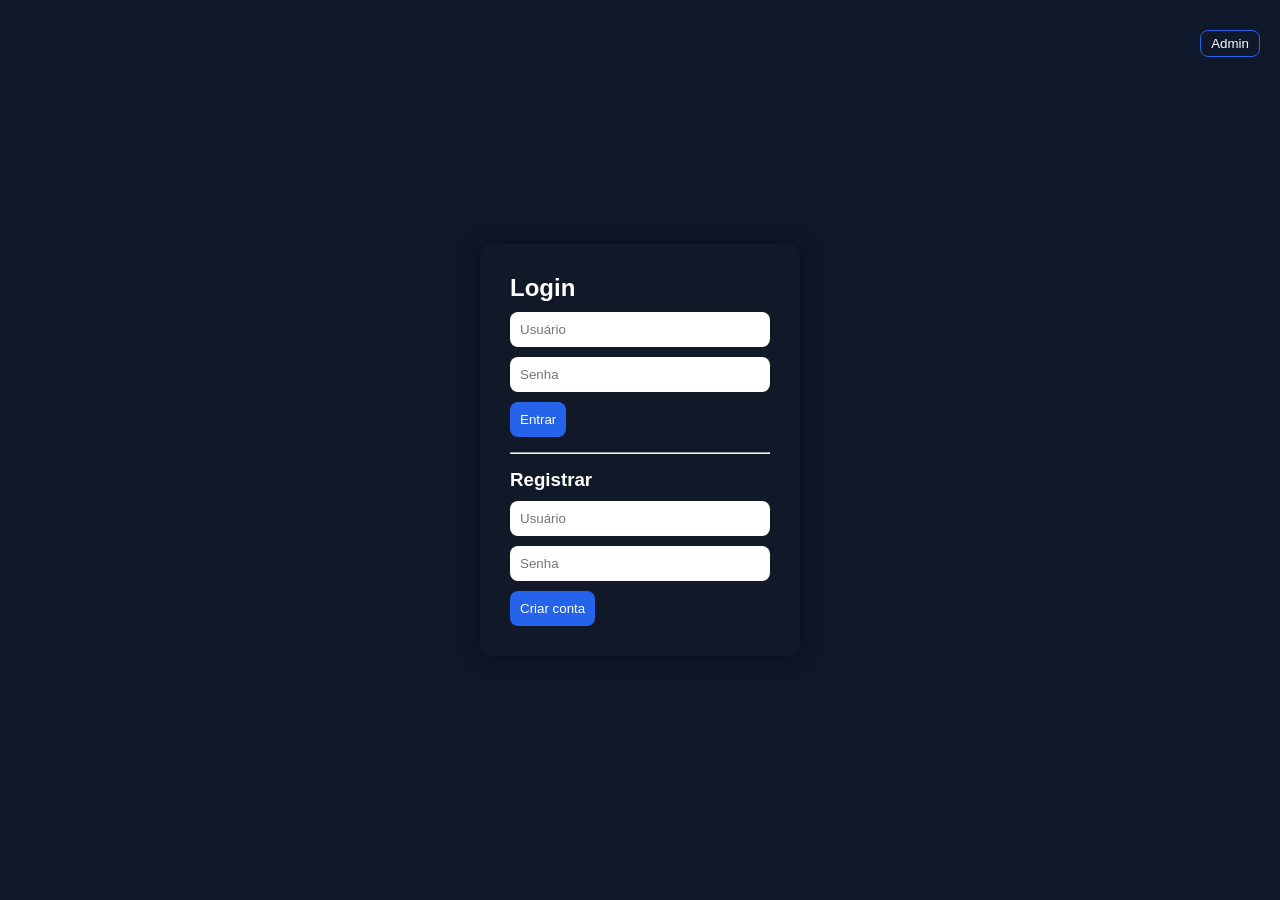
==== admin.html @ 5b6d8a2b "Add files via upload" ====
<!DOCTYPE html>
<html lang="pt-br">
<head>
    <meta charset="UTF-8">
    <title>Admin</title>
    <link rel="stylesheet" href="style.css">
</head>
<body>

<script>
const tipo = localStorage.getItem("tipo");
if(tipo !== "admin"){
    window.location.href = "index.html";
}
</script>

<button onclick="logout()" class="logout">Sair</button>

<div class="container">
    <h1>Admin</h1>

    <div id="listaAdmin"></div>
</div>

<script src="script.js"></script>
</body>
</html>
---- style.css ----
* {
    margin: 0;
    padding: 0;
    box-sizing: border-box;
    font-family: 'Segoe UI', sans-serif;
}

body {
    background: #0f172a;
    color: #fff;
}

/* CENTRAL */
.center {
    display: flex;
    justify-content: center;
    align-items: center;
    height: 100vh;
}

/* CARD */
.card {
    background: #111827;
    padding: 30px;
    border-radius: 12px;
    box-shadow: 0 0 20px rgba(0,0,0,0.4);
    width: 320px;
}

/* INPUT */
input, select {
    width: 100%;
    padding: 10px;
    margin-top: 10px;
    border-radius: 8px;
    border: none;
    outline: none;
}

/* BUTTON */
button {
    padding: 10px;
    margin-top: 10px;
    background: #2563eb;
    color: white;
    border: none;
    border-radius: 8px;
    cursor: pointer;
    transition: 0.3s;
}

/* BOTÃO PADRÃO FULL */
.full {
    width: 100%;
}

/* BOTÃO SAIR */
.logout {
    position: fixed;
    top: 20px;
    right: 20px;
    width: auto;
    padding: 8px 15px;
    background: #ef4444;
}

button:hover {
    background: #1d4ed8;
}

/* ADMIN BTN */
.admin-btn {
    position: absolute;
    top: 20px;
    right: 20px;
    background: transparent;
    border: 1px solid #2563eb;
    padding: 5px 10px;
}

/* DASHBOARD */
.container {
    padding: 20px;
}

.grid {
    display: grid;
    grid-template-columns: 1fr 1fr;
    gap: 20px;
}

.card-full {
    grid-column: span 2;
}

/* LISTA */
.list {
    margin-top: 15px;
}

.item {
    background: #1f2937;
    padding: 10px;
    margin-top: 10px;
    border-radius: 8px;
}
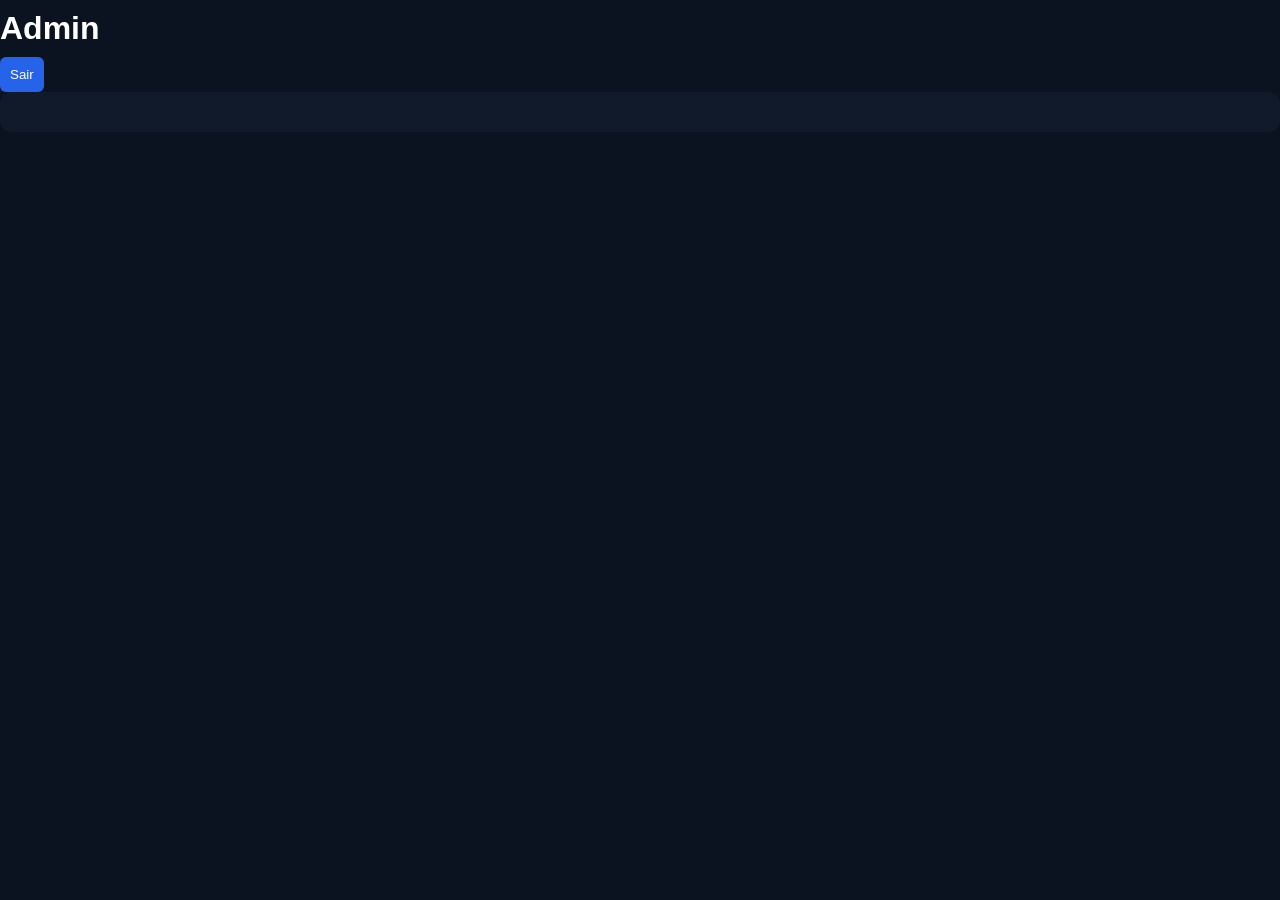
==== commit 036cec1c: "Att v1" ====
--- a/admin.html
+++ b/admin.html
@@ -1,26 +1,15 @@
 <!DOCTYPE html>
-<html lang="pt-br">
+<html>
 <head>
-    <meta charset="UTF-8">
     <title>Admin</title>
     <link rel="stylesheet" href="style.css">
 </head>
 <body>
 
-<script>
-const tipo = localStorage.getItem("tipo");
-if(tipo !== "admin"){
-    window.location.href = "index.html";
-}
-</script>
+<h1>Admin</h1>
+<button onclick="logout()">Sair</button>
 
-<button onclick="logout()" class="logout">Sair</button>
-
-<div class="container">
-    <h1>Admin</h1>
-
-    <div id="listaAdmin"></div>
-</div>
+<div id="listaAdmin"></div>
 
 <script src="script.js"></script>
 </body>
--- a/style.css
+++ b/style.css
@@ -1,106 +1,82 @@
-* {
-    margin: 0;
-    padding: 0;
-    box-sizing: border-box;
-    font-family: 'Segoe UI', sans-serif;
+body{
+    margin:0;
+    font-family:Arial, Helvetica, sans-serif;
+    background:#0b1220;
+    color:#fff;
 }
 
-body {
-    background: #0f172a;
-    color: #fff;
+h1,h2,h3{
+    margin:10px 0;
 }
 
-/* CENTRAL */
-.center {
-    display: flex;
-    justify-content: center;
-    align-items: center;
-    height: 100vh;
+.container{
+    display:flex;
+    gap:40px;
+    padding:40px;
 }
 
-/* CARD */
-.card {
-    background: #111827;
-    padding: 30px;
-    border-radius: 12px;
-    box-shadow: 0 0 20px rgba(0,0,0,0.4);
-    width: 320px;
+.box{
+    background:#111a2b;
+    padding:30px;
+    border-radius:12px;
+    width:300px;
+    margin:auto;
+    margin-top:100px;
 }
 
-/* INPUT */
-input, select {
-    width: 100%;
-    padding: 10px;
-    margin-top: 10px;
-    border-radius: 8px;
-    border: none;
-    outline: none;
+input,select{
+    width:100%;
+    padding:10px;
+    margin:8px 0;
+    border:none;
+    border-radius:6px;
+    background:#e5e5e5;
+    color:#000;
 }
 
-/* BUTTON */
-button {
-    padding: 10px;
-    margin-top: 10px;
-    background: #2563eb;
-    color: white;
-    border: none;
-    border-radius: 8px;
-    cursor: pointer;
-    transition: 0.3s;
+button{
+    padding:10px;
+    border:none;
+    border-radius:6px;
+    background:#2563eb;
+    color:#fff;
+    cursor:pointer;
 }
 
-/* BOTÃO PADRÃO FULL */
-.full {
-    width: 100%;
+button:hover{
+    background:#1d4ed8;
 }
 
-/* BOTÃO SAIR */
-.logout {
-    position: fixed;
-    top: 20px;
-    right: 20px;
-    width: auto;
-    padding: 8px 15px;
-    background: #ef4444;
+.admin-btn{
+    position:absolute;
+    top:20px;
+    right:20px;
+    background:#ef4444;
 }
 
-button:hover {
-    background: #1d4ed8;
+.admin-btn:hover{
+    background:#dc2626;
 }
 
-/* ADMIN BTN */
-.admin-btn {
-    position: absolute;
-    top: 20px;
-    right: 20px;
-    background: transparent;
-    border: 1px solid #2563eb;
-    padding: 5px 10px;
+#times, #listaAdmin{
+    background:#111a2b;
+    padding:20px;
+    border-radius:12px;
+    min-width:300px;
 }
 
-/* DASHBOARD */
-.container {
-    padding: 20px;
+#times div, #listaAdmin div{
+    background:#1b263b;
+    padding:15px;
+    margin-bottom:15px;
+    border-radius:8px;
 }
 
-.grid {
-    display: grid;
-    grid-template-columns: 1fr 1fr;
-    gap: 20px;
+#alunos, .alunos{
+    margin-top:10px;
+    font-size:14px;
 }
 
-.card-full {
-    grid-column: span 2;
-}
-
-/* LISTA */
-.list {
-    margin-top: 15px;
-}
-
-.item {
-    background: #1f2937;
-    padding: 10px;
-    margin-top: 10px;
-    border-radius: 8px;
+button + button{
+    margin-left:5px;
 }
